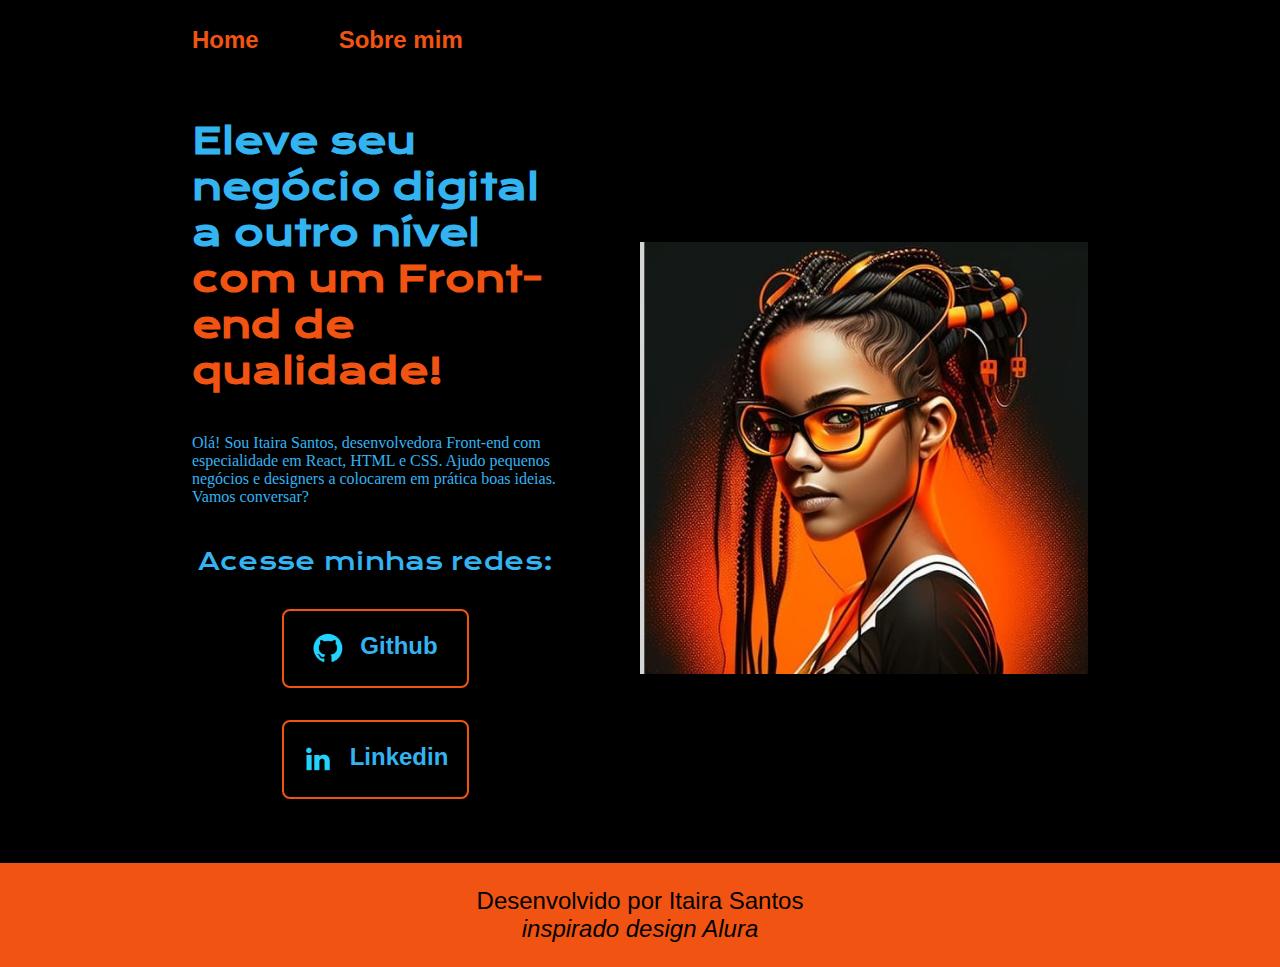
==== index.html @ 76215722 "portifolio" ====
<!DOCTYPE html>
<html lang="en">
<head>
    <meta charset="UTF-8">
    <meta http-equiv="X-UA-Compatible" content="IE=edge">
    <meta name="viewport" content="width=device-width, initial-scale=1.0">
    <!--<link rel="stylesheet" href="reset.css">   --> 
    <link rel="stylesheet" href="./styles/style.css">
    <title>Portfolio</title>
</head>
<body>
    <header class="cabecalho">
        <nav class="cabecalho__menu">
            <a class="cabecalho__menu__link" href="index.html">Home</a>
            <a class="cabecalho__menu__link" href="about.html">Sobre mim</a>
        </nav>
    </header>
    <main class="apresentacao">
        <section class="apresentacao__conteudo">
            <h1 class="apresentacao__conteudo__titulo">Eleve seu negócio digital a outro nível  
                <strong class="titulo-destaque"> com um Front-end de qualidade! </strong>
            </h1>
            <p class="apresentacao__conteudo__texto">Olá! Sou Itaira Santos, desenvolvedora Front-end com especialidade em React, HTML e CSS. Ajudo pequenos negócios 
            e designers a colocarem em prática boas ideias. Vamos conversar?
            </p>
            <div class="apresentacao__links">
                <h2 class="apresentacao__links__subtitulo">Acesse minhas redes:</h2>
                <a class="apresentacao__links__link" href="https://github.com/ItaSsa"  >
                    <img src="./assets/Logo Github.png" alt="">
                    Github
                </a>
                <a  class="apresentacao__links__link" href="https://www.linkedin.com/in/itaira-santos/" >
                    <img src="./assets/Logo linkedin.png" alt="">
                    Linkedin
                </a>                              
            </div>
       </section>
       <img class="apresentacao__imagem" src="./assets/Imagem.png" alt=" by Midjouney">
    </main>
    <footer class="rodape"> Desenvolvido por Itaira Santos 
        <strong class="rodape__destaque"> inspirado design Alura </strong>
    </footer>
</body>
</html>
---- styles/style.css ----
@import url('https://fonts.googleapis.com/css2?family=Krona+One&family=Montserrat');

* {
    margin: 0;
    padding: 0;
}

:root {
    --cor-primaria: #000000;
    --cor-secundaria: #34B3F1; 
    --cor-terciaria: #F15412;
    --cor-hover: #EEEEEE;

    --fonte-primaria: 'Krona One', sans-serif;
    --fonte-secundaria: 'Montsessat', sans-serif;
}

body {
    box-sizing: border-box;
    background-color: var(--cor-primaria);
    color: var(--cor-secundaria);
}

.cabecalho {
    padding: 2% 0 0 15% ;
}

.cabecalho__menu {
    display: flex;
    gap: 80px;
}

.cabecalho__menu__link {
    font-family: var(--fonte-secundaria);
    font-size: 1.5rem;
    font-weight: 600;
    color: var(--cor-terciaria);
    text-decoration: none;
}

.apresentacao {
    padding: 5% 15%;
    display: flex;
    align-items: center;
    justify-content: space-between;
    gap: 82px;
}


.apresentacao__conteudo {
    width: 50%;
    display: flex;
    flex-direction: column;
    gap: 40px;
}

.apresentacao__conteudo__titulo {
    font-size: 2.25rem;
    font-family:var(--fonte-primaria);
}

.titulo-destaque {
    color: var(--cor-terciaria);
}

.apresentacao__conteudo_texto {
    font-size: 1.5rem;
    font-weight: 400;
    font-family: var(--fonte-secundaria);

}

.apresentacao__links {
    display: flex;
    flex-direction: column;
    justify-content: space-between;
    align-items: center;
    gap: 32px;
}

.apresentacao__links__subtitulo {
    font-family: var(--fonte-primaria);
    font-weight: 400;
    font-size: 1.5rem;
}

.apresentacao__links__link {
    display: flex;
    justify-content: center;
    gap: 16px;
    border: 2px solid var(--cor-terciaria);
    width: 50%;
    text-align: center;
    border-radius: 8px;
    font-size: 1.5rem;
    font-weight: 600;
    padding: 21.5px 0;
    font-family: var(--fonte-secundaria);
    text-decoration: none;
    color: var(--cor-secundaria);
}

.apresentacao__links__link:hover {
    background-color: #272727;
}

.apresentacao__imagem {
    width: 50%;
}

.rodape {
    display: flex;
    flex-direction: column;
    padding: 24px;
    color: var(--cor-primaria);
    background-color: var(--cor-terciaria);
    text-align: center;
    font-family: var(--fonte-secundaria);
    font-size: 1.5rem;
    font-weight: 400;
}

.rodape__destaque {
    font-weight: 200;
    font-style: italic;
}

@media (max-width:1200px){
    .cabecalho {
        padding: 10%;
    }

    .cabecalho__menu {
        justify-content: center;
    }

    .apresentacao {
        flex-direction: column-reverse;
        padding: 5%;
    }

    .apresentacao__conteudo {
        width: auto;
    }

}
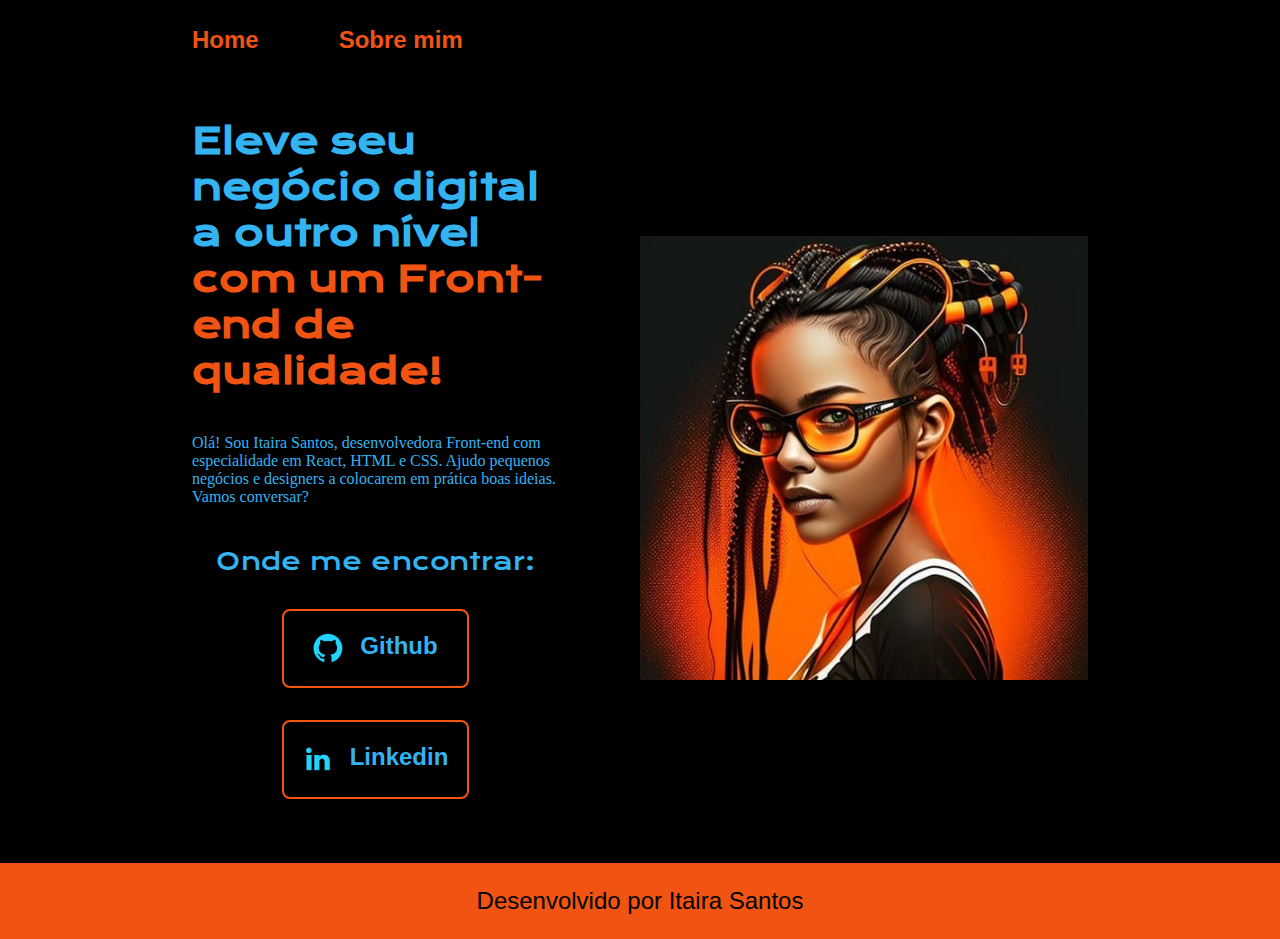
==== commit 4b550cee: "Add files via upload" ====
--- a/index.html
+++ b/index.html
@@ -24,7 +24,7 @@
             e designers a colocarem em prática boas ideias. Vamos conversar?
             </p>
             <div class="apresentacao__links">
-                <h2 class="apresentacao__links__subtitulo">Acesse minhas redes:</h2>
+                <h2 class="apresentacao__links__subtitulo"> Onde me encontrar:</h2>
                 <a class="apresentacao__links__link" href="https://github.com/ItaSsa"  >
                     <img src="./assets/Logo Github.png" alt="">
                     Github
@@ -37,8 +37,6 @@
        </section>
        <img class="apresentacao__imagem" src="./assets/Imagem.png" alt=" by Midjouney">
     </main>
-    <footer class="rodape"> Desenvolvido por Itaira Santos 
-        <strong class="rodape__destaque"> inspirado design Alura </strong>
-    </footer>
+    <footer class="rodape"> Desenvolvido por Itaira Santos </footer>
 </body>
 </html>
